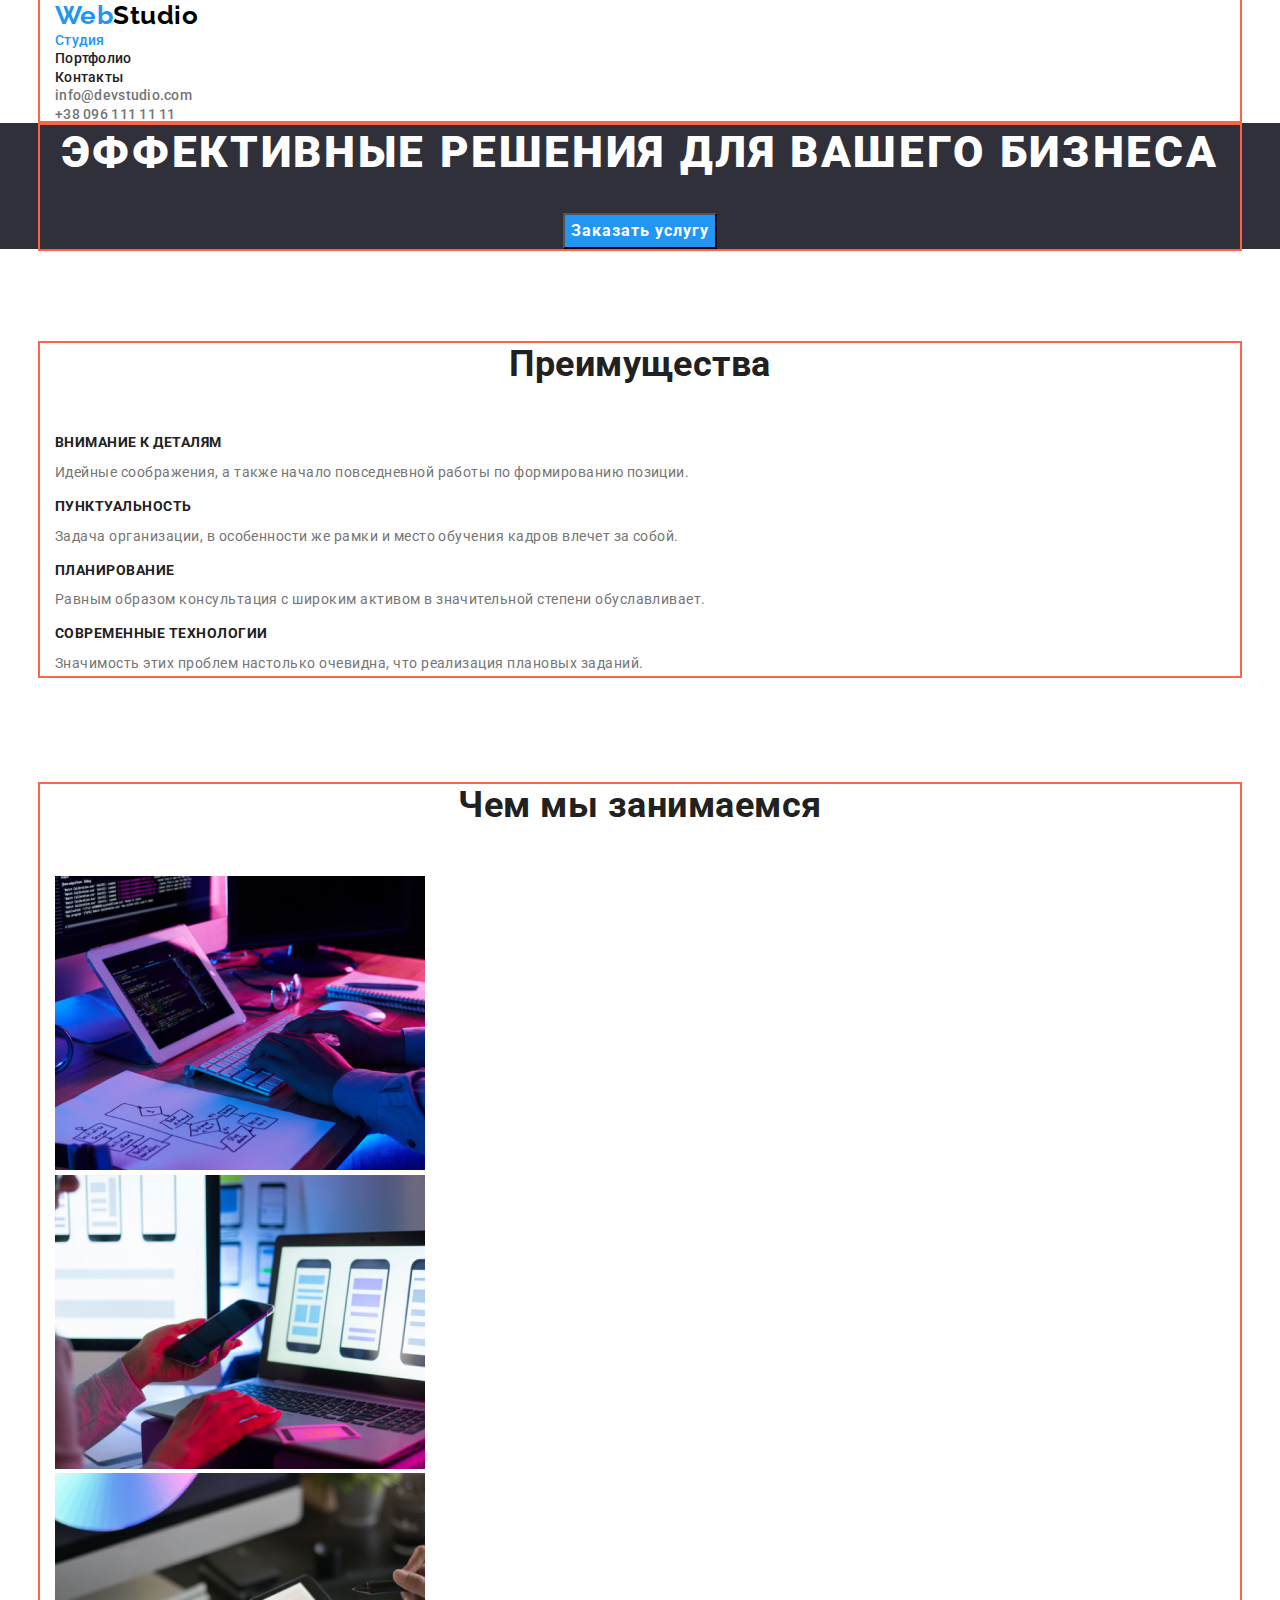
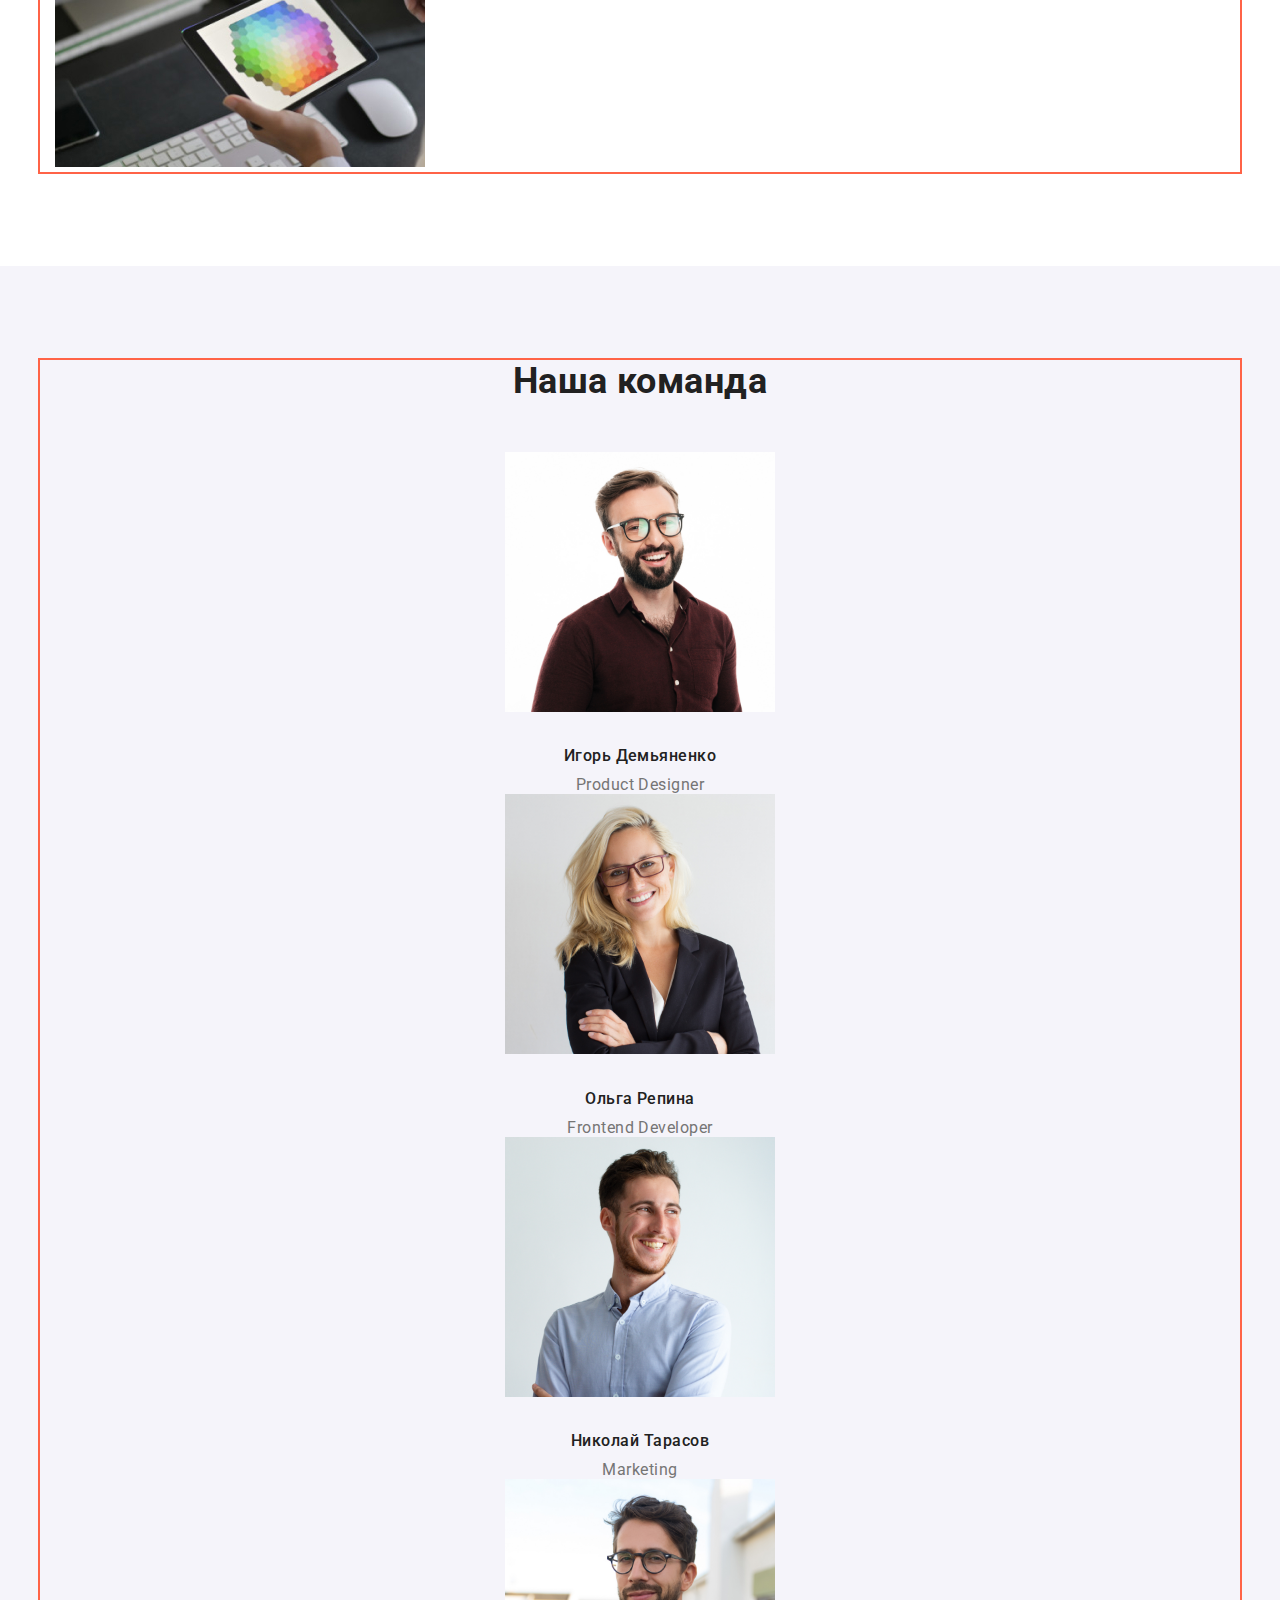
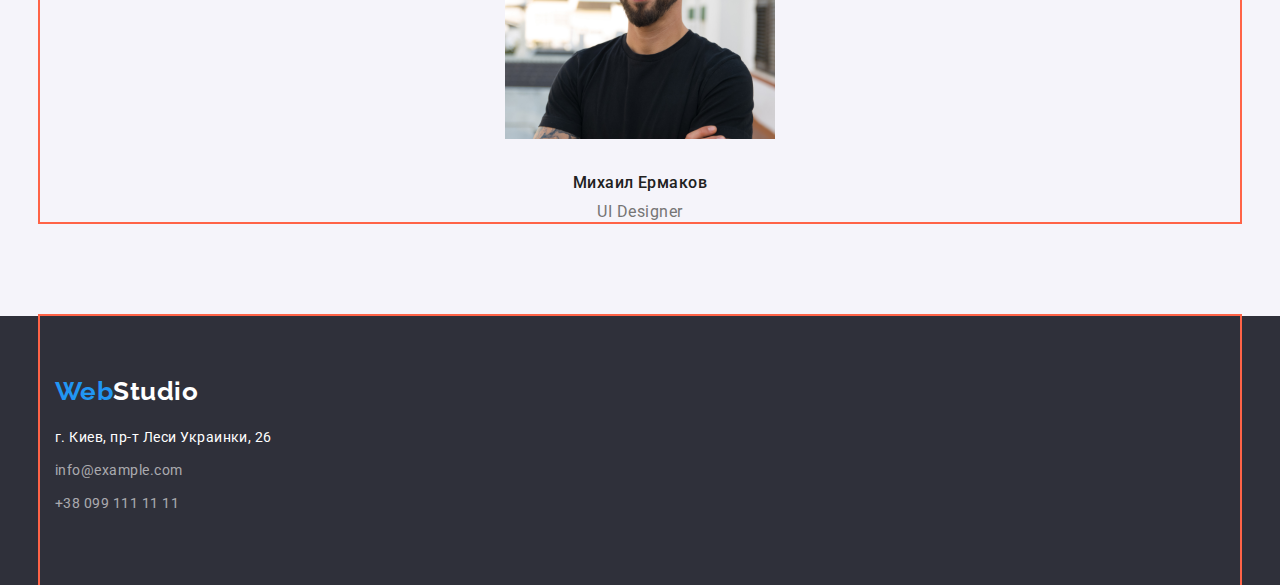
==== index.html @ 3b59aeab "клонирование репозитория из дз2" ====
<!DOCTYPE html>
<html lang="en">

<head>
    <meta charset="UTF-8">
    <meta http-equiv="X-UA-Compatible" content="IE=edge">
    <meta name="viewport" content="width=device-width, initial-scale=1.0">
    <title>Студия</title>    
    <link href="https://fonts.googleapis.com/css2?family=Raleway:wght@700&family=Roboto:wght@400;500;700;900&display=swap"
        rel="stylesheet">
    <link rel="stylesheet" href="https://cdnjs.cloudflare.com/ajax/libs/modern-normalize/1.1.0/modern-normalize.min.css">
    <link rel="stylesheet" href="./css/styles.css">
</head>

<body>
    <!--Шапка-->
    <header>
        <div class="container">
            <nav>
                <a href="/" class="logo"><span class="logo-accent">Web</span>Studio</a>
                <ul class="site-nav list">
                    <li><a href="./index.html" class="link current">Студия</a></li>
                    <li><a href="./portfolio.html" class="link">Портфолио</a></li>
                    <li><a href="" class="link">Контакты</a></li>
                </ul>
            </nav>
            <ul class="contacts list">
                <li><a href="mailto:info@devstudio.com" class="link">info@devstudio.com</a></li>
                <li><a href="tel:+380961111111" class="link">+38 096 111 11 11</a></li>
            </ul>
        </div>        
    </header>
    <main>
        <!--Герой-->
        <section class="hero">
            <div class="container">
                <h1 class="hero-title">Эффективные решения для вашего бизнеса</h1>
                <button type="button" class="button">Заказать услугу</button>
            </div>            
        </section>
        <!--Преимущества-->
        <section class="section advantages-section">
            <div class="container">
                <h2 class="section-title">Преимущества</h2>
                <ul class="advantages list">
                    <li>
                        <h3 class="title">Внимание к деталям</h3>
                        <p class="text">Идейные соображения, а также начало повседневной работы по формированию позиции.</p>
                    </li>
                    <li>
                        <h3 class="title">Пунктуальность</h3>
                        <p class="text">Задача организации, в особенности же рамки и место обучения кадров влечет за собой.</p>
                    </li>
                    <li>
                        <h3 class="title">Планирование</h3>
                        <p class="text">Равным образом консультация с широким активом в значительной степени обуславливает.</p>
                    </li>
                    <li>
                        <h3 class="title">Современные технологии</h3>
                        <p class="text">Значимость этих проблем настолько очевидна, что реализация плановых заданий.</p>
                    </li>
                </ul>
            </div>            
        </section>
        <!--Чем мы занимаемся-->
        <section class="section">
            <div class="container">
                <h2 class="whatwedo section-title">Чем мы занимаемся</h2>
                <ul class="list">
                    <li><img src="./images/development.jpg" alt="Разработка" width="370" height="294"></li>
                    <li><img src="./images/optimization.jpg" alt="Оптимизация" width="370" height="294"></li>
                    <li><img src="./images/design.jpg" alt="Дизайн" width="370" height="294"></li>
                </ul>
            </div>            
        </section>
        <!--Наша команда-->
        <section class="section ourteam">
            <div class="container">
                <h2 class="section-title">Наша команда</h2>
                <ul class="team list">
                    <li>
                        <img class="image" src="./images/productdesigner.jpg" alt="Игорь Демьяненко" width="270" height="260">
                        <h3 class="team-title">Игорь Демьяненко</h3>
                        <p class="text">Product Designer</p>
                    </li>
                    <li>
                        <img class="image" src="./images/frontenddeveloper.jpg" alt="Ольга Репина" width="270" height="260">
                        <h3 class="team-title">Ольга Репина</h3>
                        <p class="text">Frontend Developer</p>
                    </li>
                    <li>
                        <img class="image" src="./images/marketing.jpg" alt="Николай Тарасов" width="270" height="260">
                        <h3 class="team-title">Николай Тарасов</h3>
                        <p class="text">Marketing</p>
                    </li>
                    <li>
                        <img class="image" src="./images/uidesigner.jpg" alt="Михаил Ермаков" width="270" height="260">
                        <h3 class="team-title">Михаил Ермаков</h3>
                        <p class="text">UI Designer</p>
                    </li>
                </ul>
            </div>            
        </section>
    </main>
    <!--Подвал-->
    <footer class="footer">
        <div class="container">
            <a href="/" class="footer-logo"><span class="logo-accent">Web</span>Studio</a>
            <address>
                <ul class="footer-address list">
                    <li><a href="" class="link">г. Киев, пр-т Леси Украинки, 26</a></li>
                    <li><a href="mailto:info@example.com" class="contacts-link">info@example.com</a></li>
                    <li><a href="tel:+380991111111" class="contacts-link">+38 099 111 11 11</a></li>
                </ul>
            </address>
        </div>        
    </footer>
</body>

</html>
---- css/styles.css ----
body {
  background-color: var(--primery-white-color);
  color: var(--primery-text-color);
  font-family: Roboto, sans-serif;
  letter-spacing: 0.03em;
}

:root {
  --primery-text-color: #757575;
  --heading-text-color: #212121;
  --accent-color: #2196f3;
  --primery-white-color: #ffffff;
}

.list {
  list-style: none;
  padding: 0;
  margin: 0;
}

.container {
  width: 1200px;
  padding: 0 15px;
  margin: 0 auto;
  outline: 2px solid tomato;
}
/*Шапка*/
.logo {
  color: #000000;
  font-family: Raleway, sans-serif;
  font-weight: 700;
  font-size: 26px;
  line-height: 1.19;
  text-decoration: none;
}
.logo-accent {
  color: var(--accent-color);
}
.site-nav .link {
  color: var(--heading-text-color);
  font-weight: 500;
  font-size: 14px;
  line-height: 1.14;
  letter-spacing: 0.02em;
  text-decoration: none;
}
.site-nav .link:hover,
.site-nav .link:focus {
  color: var(--accent-color);
}
.site-nav .link.current {
  color: var(--accent-color);
}
.contacts .link {
  color: var(--primery-text-color);
  font-weight: 500;
  font-size: 14px;
  line-height: 1.14;
  letter-spacing: 0.02em;
  text-decoration: none;
}
.contacts .link:hover,
.contacts .link:focus {
  color: var(--accent-color);
}
/*Main*/
/*Герой*/
.hero {
  background-color: #2f303a;
  text-align: center;
}
.hero-title {
  margin-top: 0;
  margin-bottom: 30px;
  color: var(--primery-white-color);
  font-weight: 900;
  font-size: 44px;
  line-height: 1.36;
  letter-spacing: 0.06em;
  text-transform: uppercase;
}
.button {
  color: var(--primery-white-color);
  background-color: var(--accent-color);
  font-family: inherit;
  font-weight: 700;
  font-size: 16px;
  line-height: 1.87;
  letter-spacing: 0.06em;
}
/*section*/
.section {
  padding-top: 94px;
  padding-bottom: 94px;
}
.section-title {
  margin-top: 0;
  margin-bottom: 50px;
  color: var(--heading-text-color);
  font-weight: 700;
  font-size: 36px;
  line-height: 1.17;
  text-align: center;
}
/*Преимущества*/
.advantages-section {
  padding-bottom: 0;
}
.advantages .title {
  margin-top: 0;
  margin-bottom: 10px;
  color: var(--heading-text-color);
  font-weight: 700;
  font-size: 14px;
  line-height: 1.14;
  text-transform: uppercase;
}
.advantages .text {
  margin-top: 0;
  font-weight: 400;
  font-size: 14px;
  line-height: 1.71;
}
/*Чем мы занимаемся?*/
.whatwedo {
}

/*Наша команда*/
.ourteam {
  background-color: #f5f4fa;
}
.team {
  text-align: center;
}
.team .image {
  margin-top: 0;
  margin-bottom: 30px;
}
.team-title {
  margin-top: 0;
  margin-bottom: 10px;
  color: var(--heading-text-color);
  font-weight: 500;
  font-size: 16px;
  line-height: 1.19;
}
.team .text {
  margin-top: 0;
  margin-bottom: 0;
  font-weight: 400;
  font-size: 16px;
  line-height: 1.19;
}

/*Footer*/
.footer {
  background-color: #2f303a;
}
.footer .container {
  padding-top: 60px;
  padding-bottom: 60px;
}
.footer-logo {
  display: inline-block;
  margin-top: 0;
  margin-bottom: 20px;
  color: var(--primery-white-color);
  font-family: Raleway, sans-serif;
  font-weight: 700;
  font-size: 26px;
  line-height: 1.19;
  text-decoration: none;
}
.footer-address .link {
  display: inline-block;
  margin-top: 0;
  margin-bottom: 9px;
  color: var(--primery-white-color);
  font-style: normal;
  font-weight: 400;
  font-size: 14px;
  line-height: 1.71;
  text-decoration: none;
}
.footer-address .contacts-link {
  display: inline-block;
  margin-top: 0;
  margin-bottom: 9px;
  color: rgba(255, 255, 255, 0.6);
  font-style: normal;
  font-weight: 400;
  font-size: 14px;
  line-height: 1.71;
  text-decoration: none;
}
/*Portfolio*/
.filter .button {
  color: var(--heading-text-color);
  background-color: #f5f4fa;
  font-family: inherit;
  font-weight: 500;
  font-size: 16px;
  line-height: 1.62;
  letter-spacing: inherit;
}

.filter .button:hover,
.filter .button:focus {
  color: var(--primery-white-color);
  background-color: var(--accent-color);
}
.portfolio .title {
  color: var(--heading-text-color);
  font-weight: 700;
  font-size: 18px;
  line-height: 2;
  letter-spacing: 0.06em;
}
.portfolio .link {
  text-decoration: none;
}
.portfolio .text {
  color: var(--primery-text-color);
  font-weight: 400;
  font-size: 16px;
  line-height: 1.87;
}
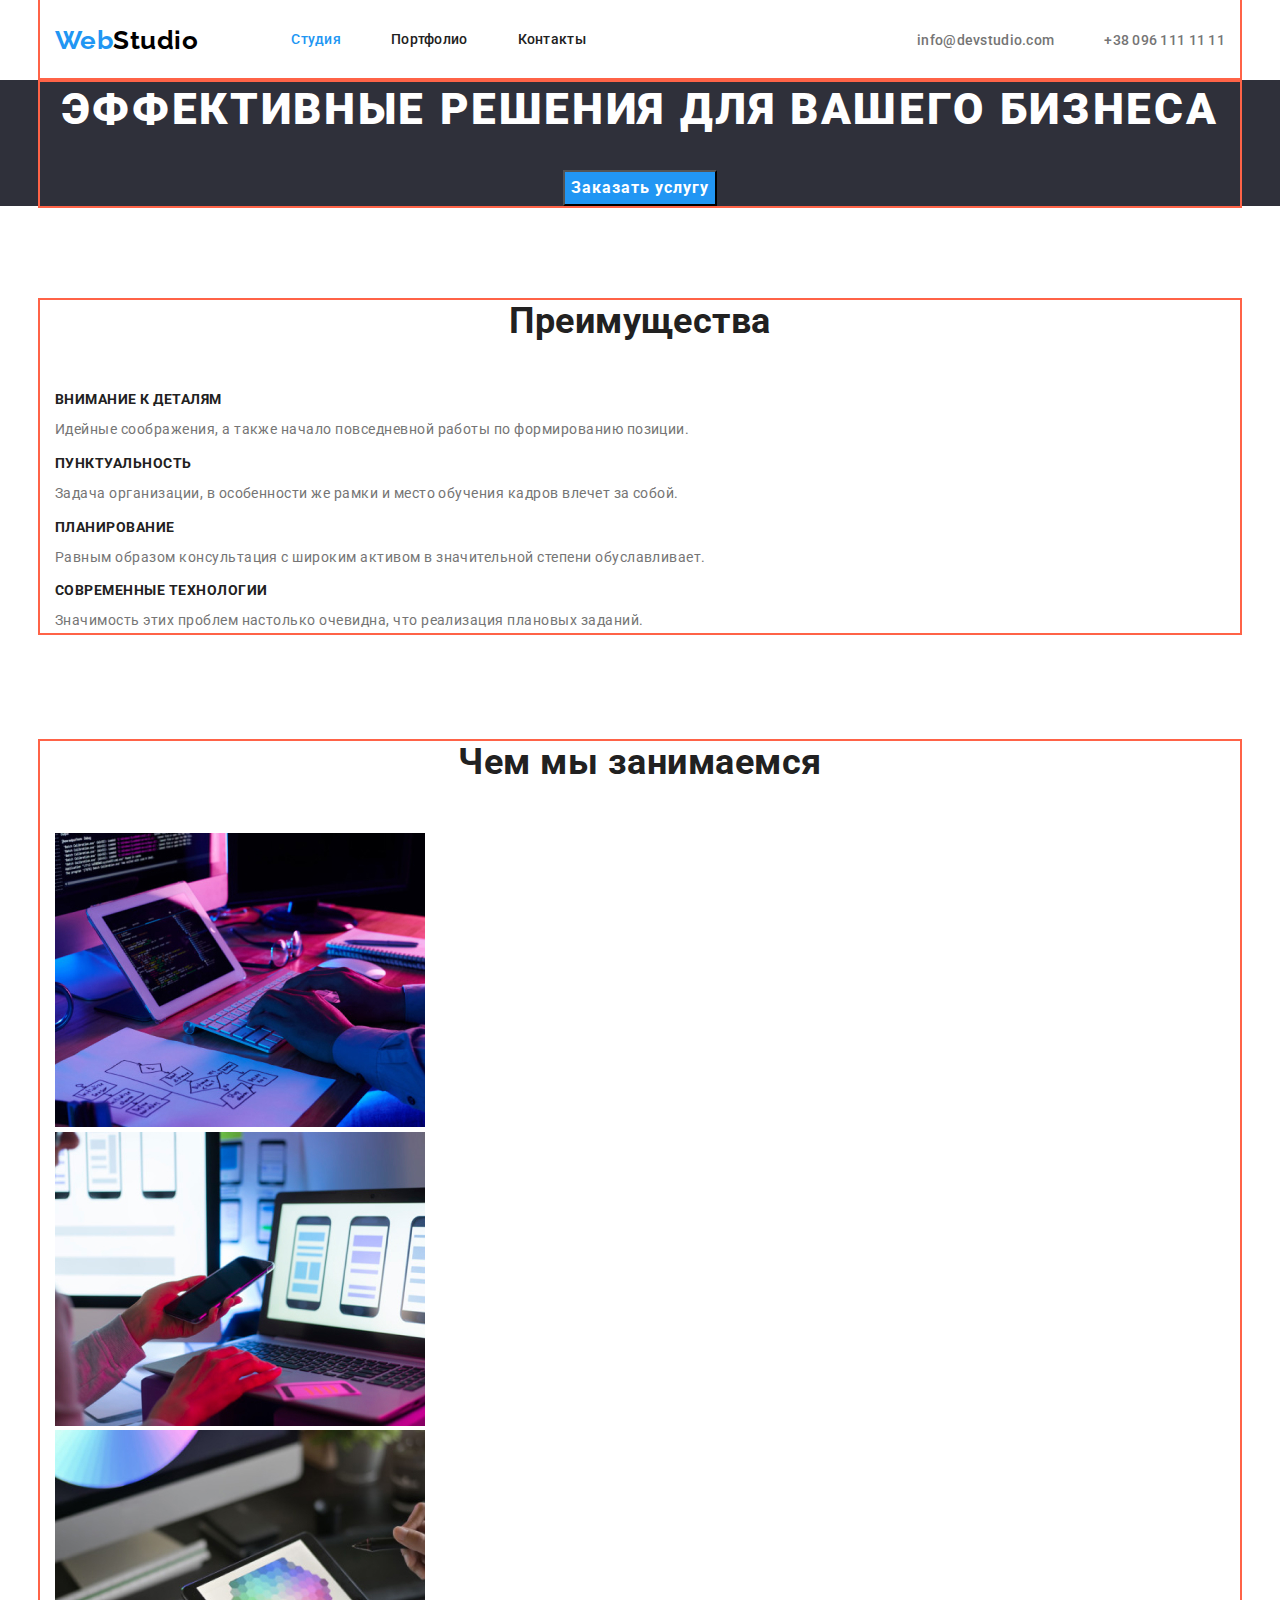
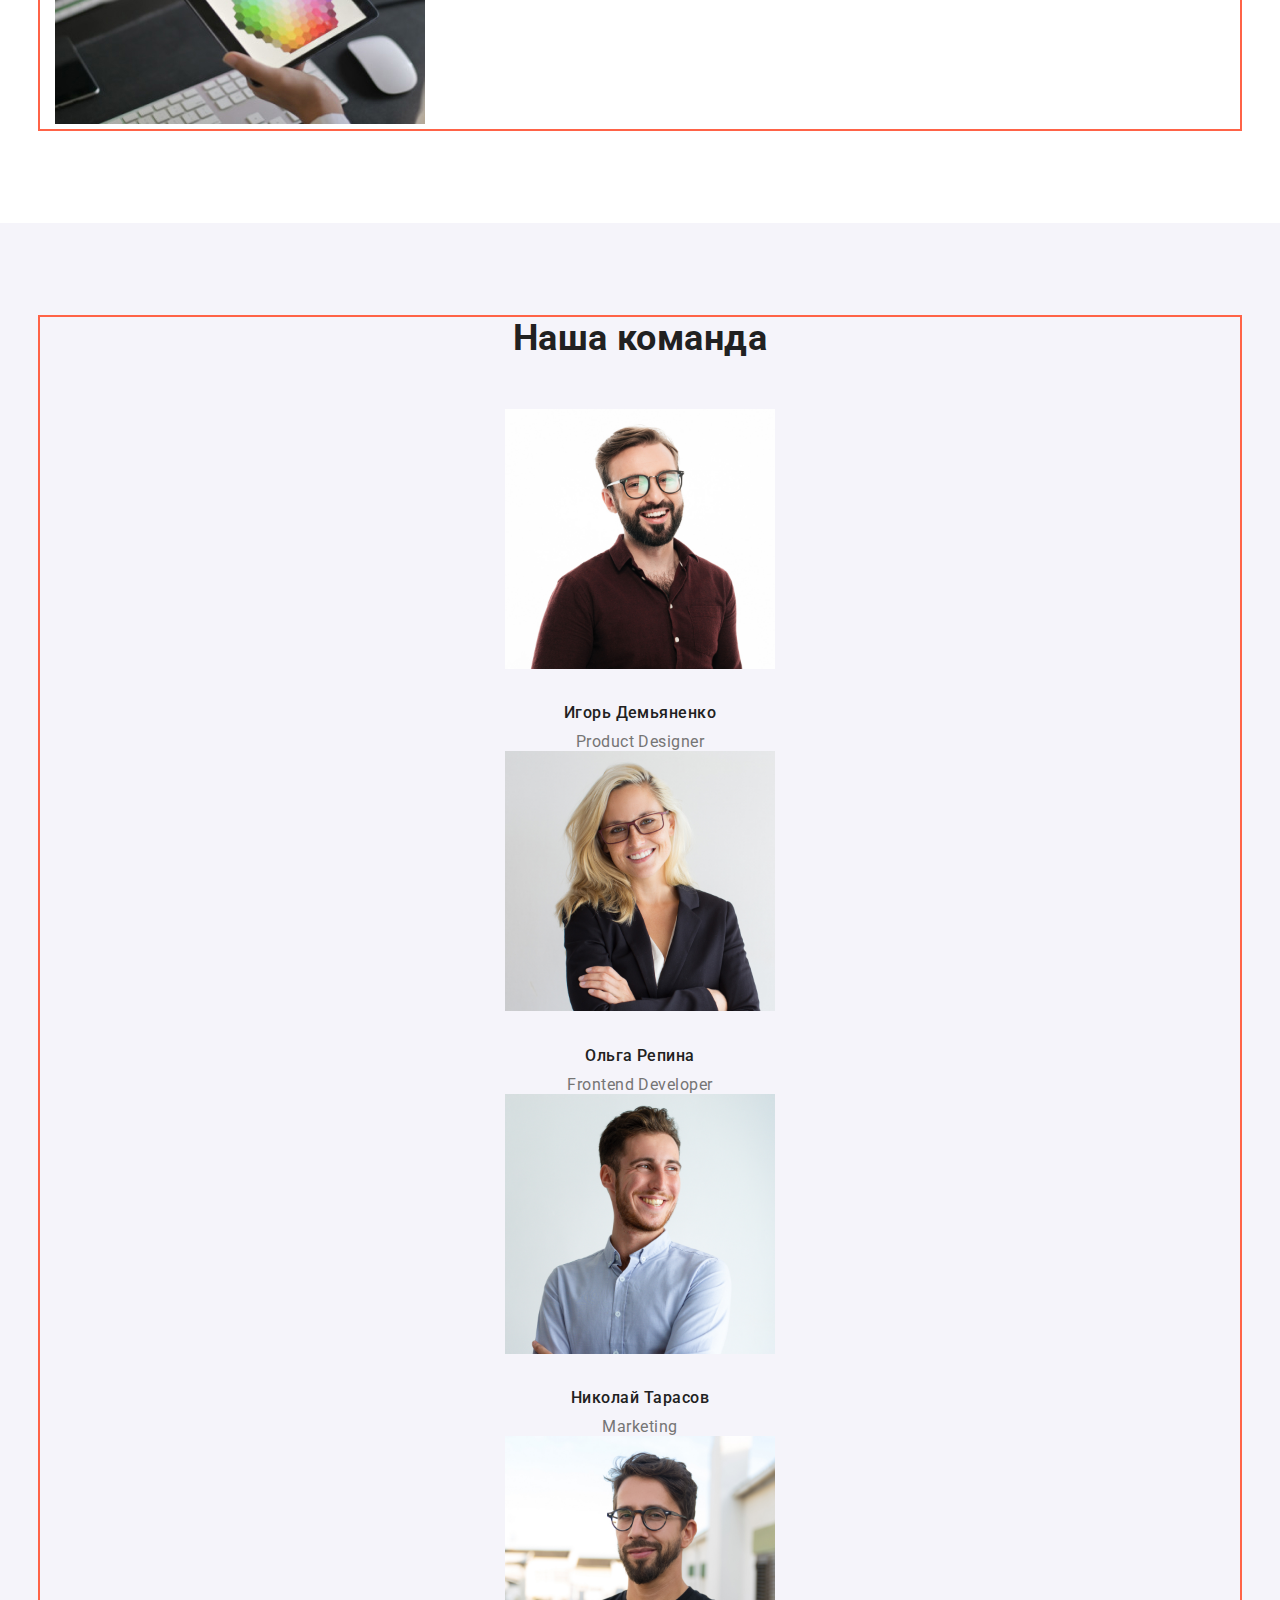
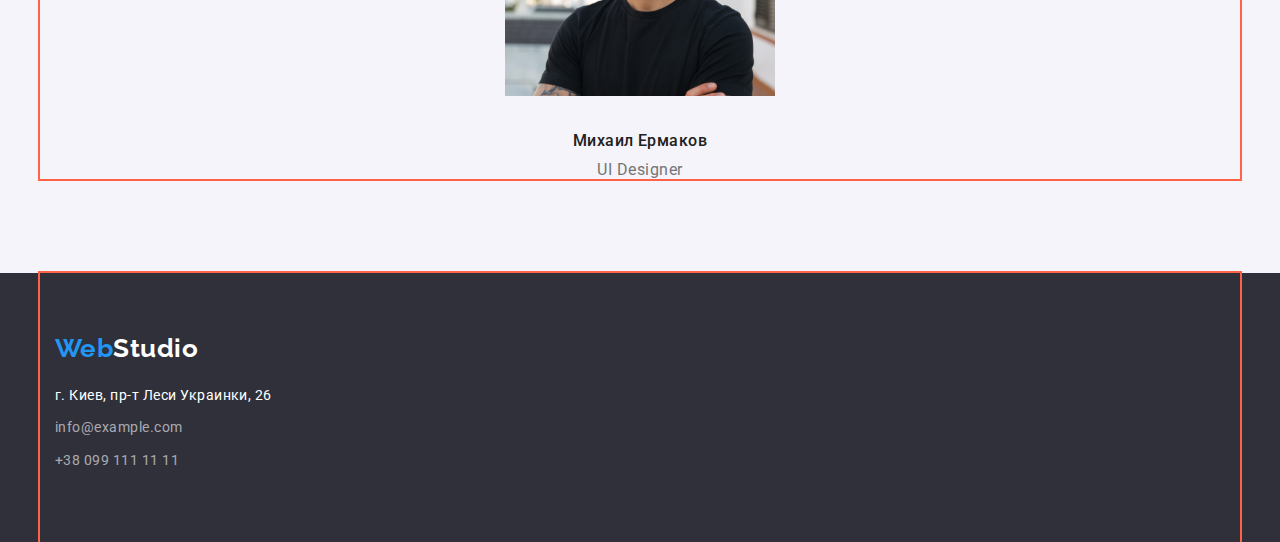
==== commit fb7eac47: "добавил в header flex" ====
--- a/index.html
+++ b/index.html
@@ -15,18 +15,16 @@
 <body>
     <!--Шапка-->
     <header>
-        <div class="container">
-            <nav>
-                <a href="/" class="logo"><span class="logo-accent">Web</span>Studio</a>
-                <ul class="site-nav list">
-                    <li><a href="./index.html" class="link current">Студия</a></li>
-                    <li><a href="./portfolio.html" class="link">Портфолио</a></li>
-                    <li><a href="" class="link">Контакты</a></li>
-                </ul>
-            </nav>
-            <ul class="contacts list">
-                <li><a href="mailto:info@devstudio.com" class="link">info@devstudio.com</a></li>
-                <li><a href="tel:+380961111111" class="link">+38 096 111 11 11</a></li>
+        <div class="container header-container">
+            <a href="/" class="logo "><span class="logo-accent">Web</span>Studio</a>
+             <ul class="site-nav list ">
+                    <li class="item"><a href="./index.html" class="link current">Студия</a></li>
+                    <li class="item"><a href="./portfolio.html" class="link">Портфолио</a></li>
+                    <li class="item"><a href="" class="link">Контакты</a></li>
+            </ul>
+             <ul class="contacts list ">
+                <li class="item"><a href="mailto:info@devstudio.com" class="link">info@devstudio.com</a></li>
+                <li class="item"><a href="tel:+380961111111" class="link">+38 096 111 11 11</a></li>
             </ul>
         </div>        
     </header>
--- a/css/styles.css
+++ b/css/styles.css
@@ -25,6 +25,10 @@
   outline: 2px solid tomato;
 }
 /*Шапка*/
+.header-container {
+  display: flex;
+  align-items: center;
+}
 .logo {
   color: #000000;
   font-family: Raleway, sans-serif;
@@ -36,7 +40,18 @@
 .logo-accent {
   color: var(--accent-color);
 }
+.site-nav {
+  display: flex;
+  margin-left: 93px;
+}
+.site-nav .item + .item {
+  margin-left: 50px;
+}
 .site-nav .link {
+  display: block;
+  padding-top: 32px;
+  padding-bottom: 32px;
+
   color: var(--heading-text-color);
   font-weight: 500;
   font-size: 14px;
@@ -50,6 +65,13 @@
 }
 .site-nav .link.current {
   color: var(--accent-color);
+}
+.contacts {
+  display: flex;
+  margin-left: auto;
+}
+.contacts .item + .item {
+  margin-left: 50px;
 }
 .contacts .link {
   color: var(--primery-text-color);
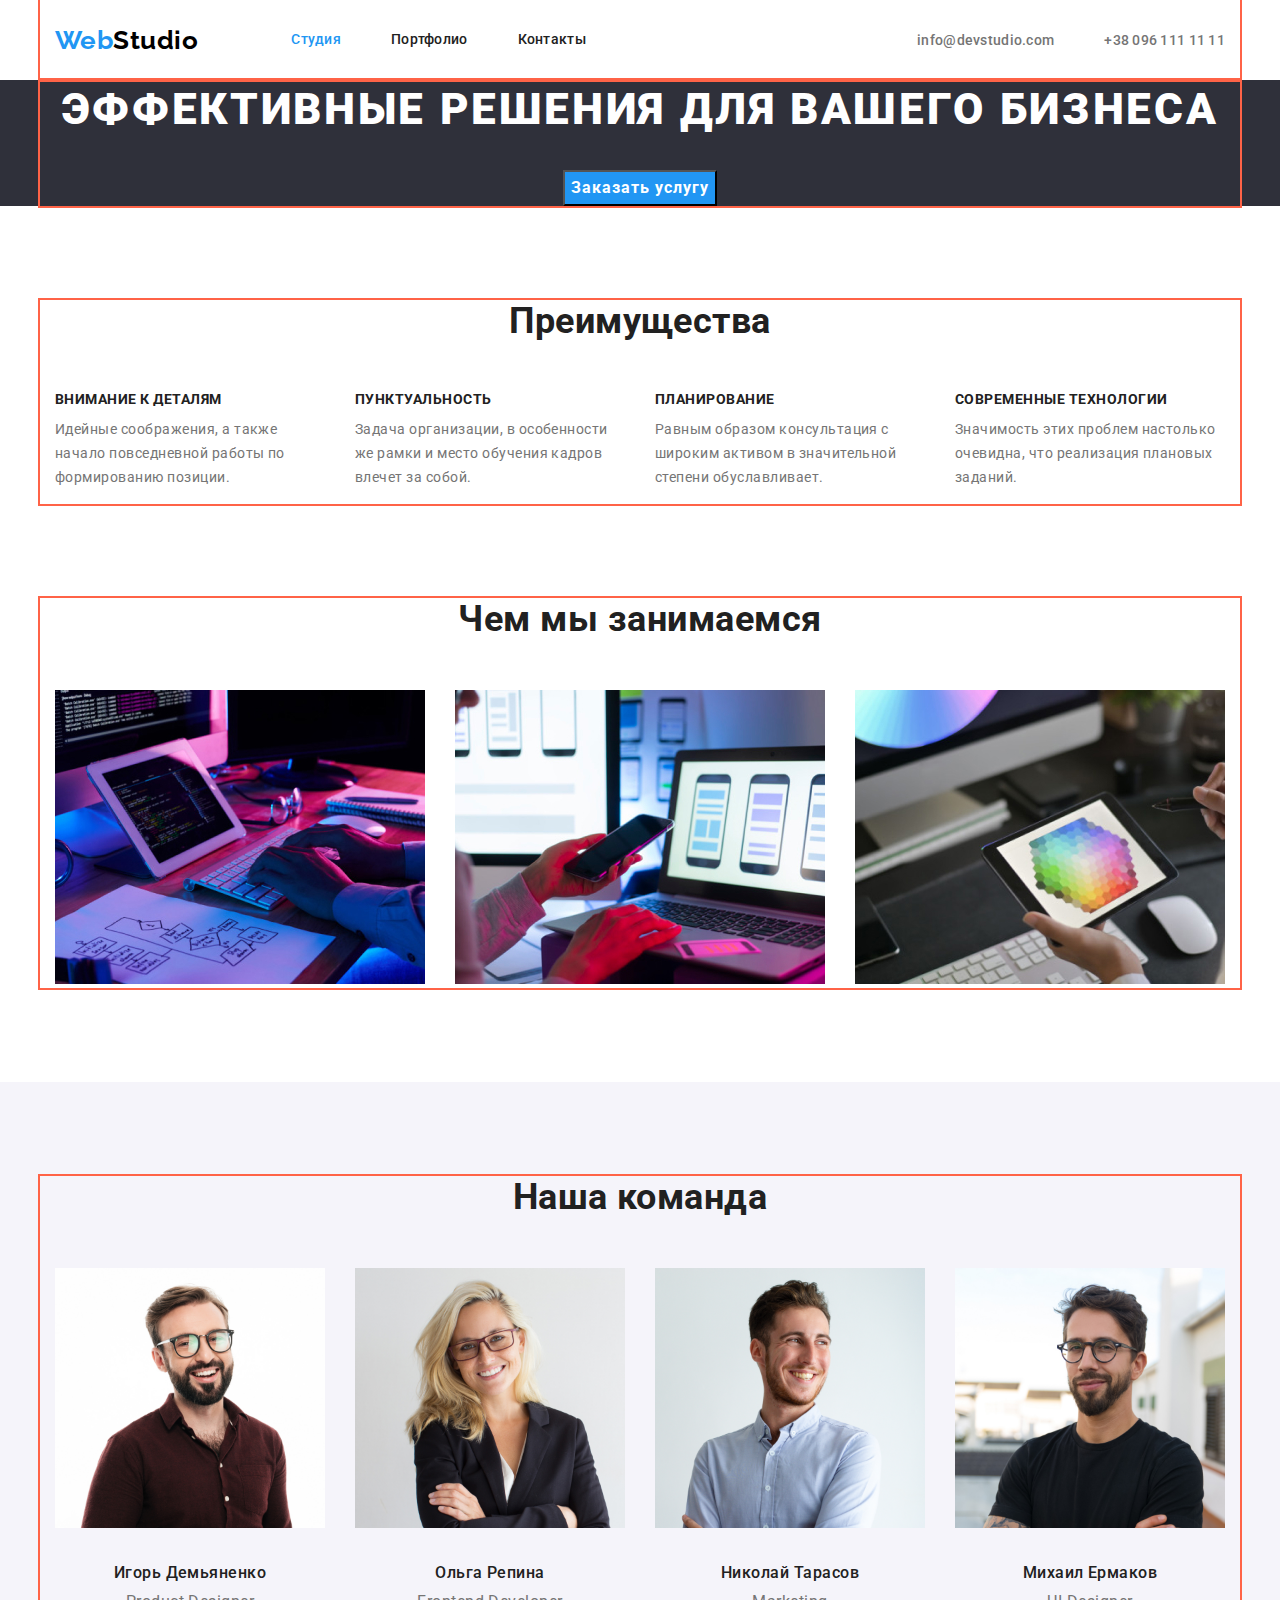
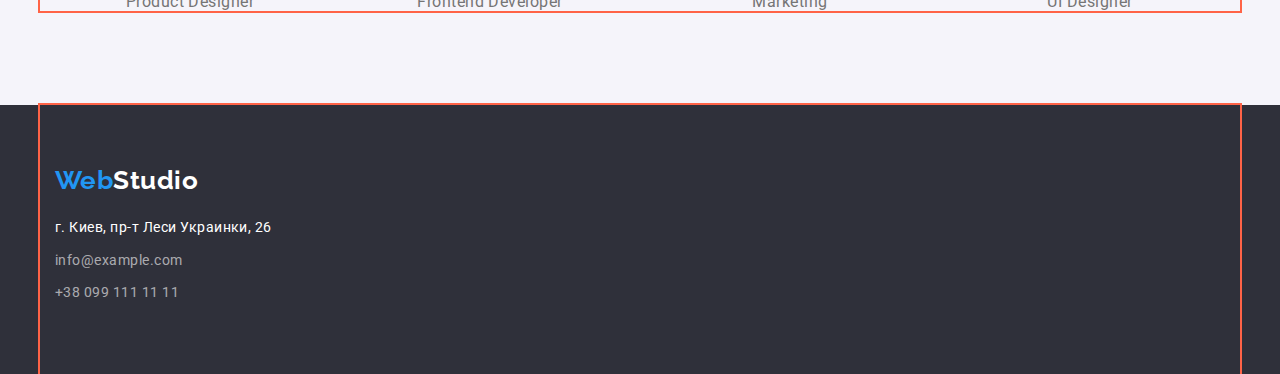
==== commit e032d5ee: "flex для index" ====
--- a/index.html
+++ b/index.html
@@ -16,12 +16,14 @@
     <!--Шапка-->
     <header>
         <div class="container header-container">
+            <nav class="nav-flex" >
             <a href="/" class="logo "><span class="logo-accent">Web</span>Studio</a>
              <ul class="site-nav list ">
                     <li class="item"><a href="./index.html" class="link current">Студия</a></li>
                     <li class="item"><a href="./portfolio.html" class="link">Портфолио</a></li>
                     <li class="item"><a href="" class="link">Контакты</a></li>
             </ul>
+            </nav>
              <ul class="contacts list ">
                 <li class="item"><a href="mailto:info@devstudio.com" class="link">info@devstudio.com</a></li>
                 <li class="item"><a href="tel:+380961111111" class="link">+38 096 111 11 11</a></li>
@@ -41,19 +43,19 @@
             <div class="container">
                 <h2 class="section-title">Преимущества</h2>
                 <ul class="advantages list">
-                    <li>
+                    <li class="item">
                         <h3 class="title">Внимание к деталям</h3>
                         <p class="text">Идейные соображения, а также начало повседневной работы по формированию позиции.</p>
                     </li>
-                    <li>
+                    <li class="item">
                         <h3 class="title">Пунктуальность</h3>
                         <p class="text">Задача организации, в особенности же рамки и место обучения кадров влечет за собой.</p>
                     </li>
-                    <li>
+                    <li class="item">
                         <h3 class="title">Планирование</h3>
                         <p class="text">Равным образом консультация с широким активом в значительной степени обуславливает.</p>
                     </li>
-                    <li>
+                    <li class="item">
                         <h3 class="title">Современные технологии</h3>
                         <p class="text">Значимость этих проблем настолько очевидна, что реализация плановых заданий.</p>
                     </li>
@@ -63,11 +65,11 @@
         <!--Чем мы занимаемся-->
         <section class="section">
             <div class="container">
-                <h2 class="whatwedo section-title">Чем мы занимаемся</h2>
-                <ul class="list">
-                    <li><img src="./images/development.jpg" alt="Разработка" width="370" height="294"></li>
-                    <li><img src="./images/optimization.jpg" alt="Оптимизация" width="370" height="294"></li>
-                    <li><img src="./images/design.jpg" alt="Дизайн" width="370" height="294"></li>
+                <h2 class=" section-title">Чем мы занимаемся</h2>
+                <ul class="whatwedo list">
+                    <li class="item"><img src="./images/development.jpg" alt="Разработка" width="370" height="294"></li>
+                    <li class="item"><img src="./images/optimization.jpg" alt="Оптимизация" width="370" height="294"></li>
+                    <li class="item"><img src="./images/design.jpg" alt="Дизайн" width="370" height="294"></li>
                 </ul>
             </div>            
         </section>
@@ -76,22 +78,22 @@
             <div class="container">
                 <h2 class="section-title">Наша команда</h2>
                 <ul class="team list">
-                    <li>
+                    <li class="item">
                         <img class="image" src="./images/productdesigner.jpg" alt="Игорь Демьяненко" width="270" height="260">
                         <h3 class="team-title">Игорь Демьяненко</h3>
                         <p class="text">Product Designer</p>
                     </li>
-                    <li>
+                    <li class="item">
                         <img class="image" src="./images/frontenddeveloper.jpg" alt="Ольга Репина" width="270" height="260">
                         <h3 class="team-title">Ольга Репина</h3>
                         <p class="text">Frontend Developer</p>
                     </li>
-                    <li>
+                    <li class="item">
                         <img class="image" src="./images/marketing.jpg" alt="Николай Тарасов" width="270" height="260">
                         <h3 class="team-title">Николай Тарасов</h3>
                         <p class="text">Marketing</p>
                     </li>
-                    <li>
+                    <li class="item">
                         <img class="image" src="./images/uidesigner.jpg" alt="Михаил Ермаков" width="270" height="260">
                         <h3 class="team-title">Михаил Ермаков</h3>
                         <p class="text">UI Designer</p>
--- a/css/styles.css
+++ b/css/styles.css
@@ -29,6 +29,10 @@
   display: flex;
   align-items: center;
 }
+.nav-flex {
+  display: flex;
+  align-items: center;
+}
 .logo {
   color: #000000;
   font-family: Raleway, sans-serif;
@@ -128,6 +132,18 @@
 .advantages-section {
   padding-bottom: 0;
 }
+.advantages {
+  display: flex;
+  flex-wrap: wrap;
+}
+.advantages .item {
+  width: 270px;
+  margin-right: 30px;
+}
+.advantages .item:nth-child(4n) {
+  margin-right: 0;
+}
+
 .advantages .title {
   margin-top: 0;
   margin-bottom: 10px;
@@ -145,20 +161,37 @@
 }
 /*Чем мы занимаемся?*/
 .whatwedo {
-}
-
+  display: flex;
+  flex-wrap: wrap;
+}
+.whatwedo .item {
+  width: 370px;
+  margin-right: 30px;
+}
+.whatwedo .item:nth-child(3n) {
+  margin-right: 0;
+}
 /*Наша команда*/
 .ourteam {
   background-color: #f5f4fa;
 }
 .team {
-  text-align: center;
+  display: flex;
+  flex-wrap: wrap;
+}
+.team .item {
+  width: 270px;
+  margin-right: 30px;
+}
+.team .item:nth-child(4n) {
+  margin-right: 0;
 }
 .team .image {
   margin-top: 0;
   margin-bottom: 30px;
 }
 .team-title {
+  text-align: center;
   margin-top: 0;
   margin-bottom: 10px;
   color: var(--heading-text-color);
@@ -167,6 +200,7 @@
   line-height: 1.19;
 }
 .team .text {
+  text-align: center;
   margin-top: 0;
   margin-bottom: 0;
   font-weight: 400;
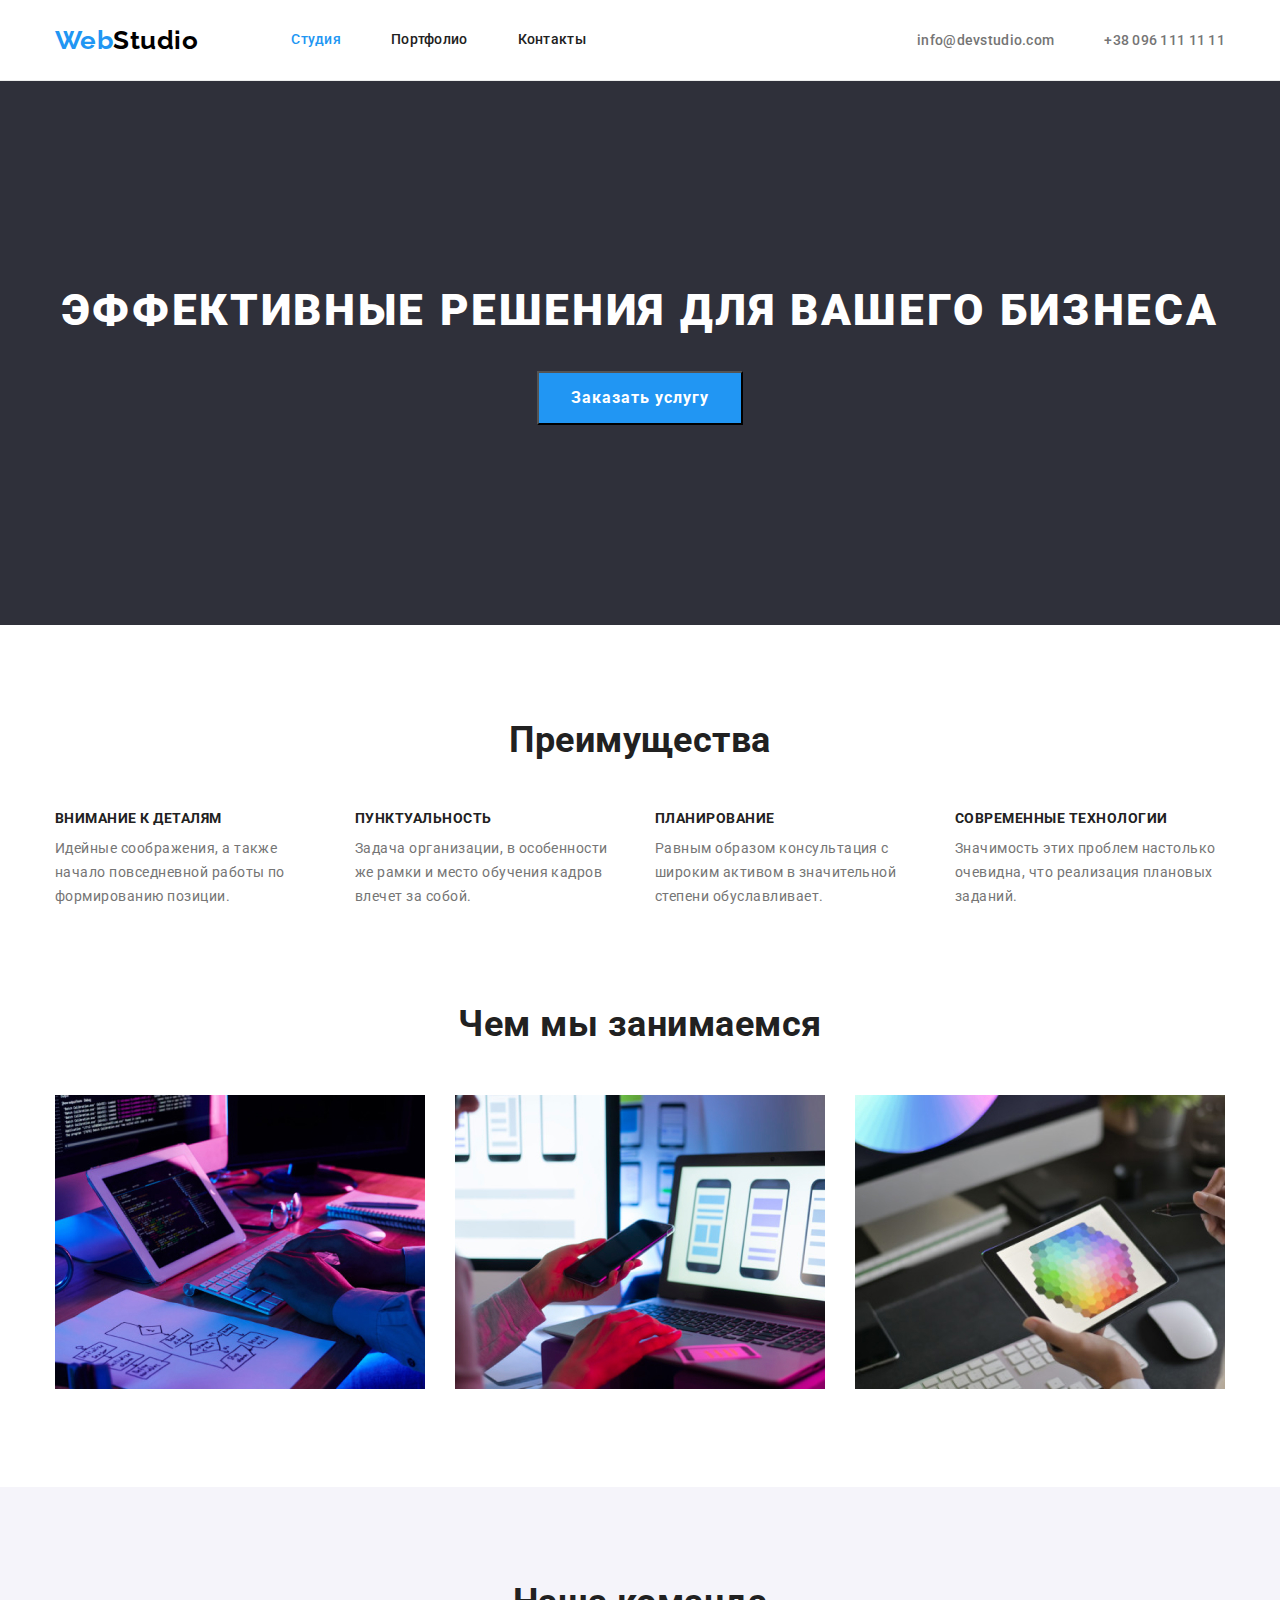
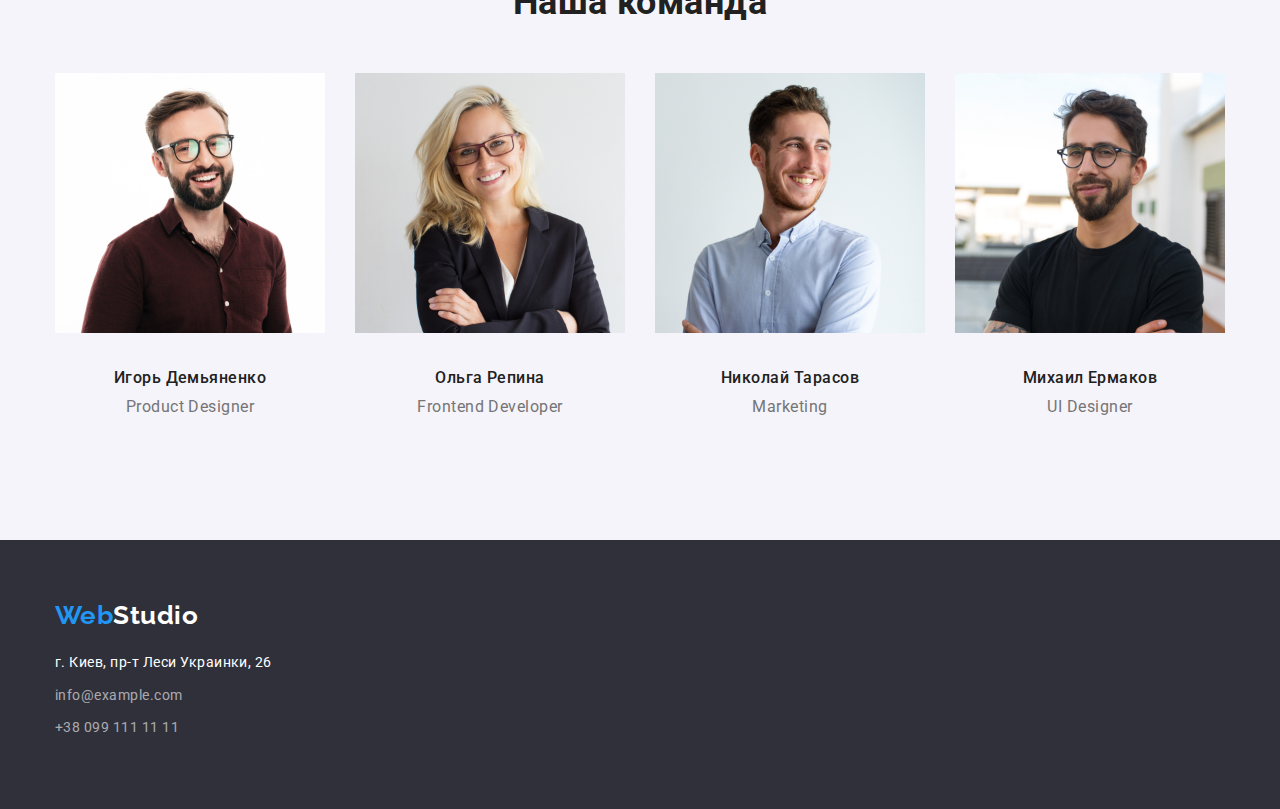
==== commit a90fc53e: "правки по д\з" ====
--- a/index.html
+++ b/index.html
@@ -14,7 +14,7 @@
 
 <body>
     <!--Шапка-->
-    <header>
+    <header class="header">
         <div class="container header-container">
             <nav class="nav-flex" >
             <a href="/" class="logo "><span class="logo-accent">Web</span>Studio</a>
@@ -80,23 +80,31 @@
                 <ul class="team list">
                     <li class="item">
                         <img class="image" src="./images/productdesigner.jpg" alt="Игорь Демьяненко" width="270" height="260">
-                        <h3 class="team-title">Игорь Демьяненко</h3>
-                        <p class="text">Product Designer</p>
+                        <div class="team-description">
+                            <h3 class="team-title">Игорь Демьяненко</h3>
+                            <p class="text">Product Designer</p>
+                        </div>                        
                     </li>
                     <li class="item">
                         <img class="image" src="./images/frontenddeveloper.jpg" alt="Ольга Репина" width="270" height="260">
-                        <h3 class="team-title">Ольга Репина</h3>
-                        <p class="text">Frontend Developer</p>
+                        <div class="team-description">
+                            <h3 class="team-title">Ольга Репина</h3>
+                            <p class="text">Frontend Developer</p>
+                        </div>                        
                     </li>
                     <li class="item">
                         <img class="image" src="./images/marketing.jpg" alt="Николай Тарасов" width="270" height="260">
-                        <h3 class="team-title">Николай Тарасов</h3>
-                        <p class="text">Marketing</p>
+                        <div class="team-description">
+                            <h3 class="team-title">Николай Тарасов</h3>
+                            <p class="text">Marketing</p>
+                        </div>                        
                     </li>
                     <li class="item">
                         <img class="image" src="./images/uidesigner.jpg" alt="Михаил Ермаков" width="270" height="260">
-                        <h3 class="team-title">Михаил Ермаков</h3>
-                        <p class="text">UI Designer</p>
+                        <div class="team-description">
+                            <h3 class="team-title">Михаил Ермаков</h3>
+                            <p class="text">UI Designer</p>
+                        </div>                        
                     </li>
                 </ul>
             </div>            
--- a/css/styles.css
+++ b/css/styles.css
@@ -11,7 +11,9 @@
   --accent-color: #2196f3;
   --primery-white-color: #ffffff;
 }
-
+h1, h2, h3, h4, h5, h6, p{
+  margin: 0;
+}
 .list {
   list-style: none;
   padding: 0;
@@ -22,12 +24,14 @@
   width: 1200px;
   padding: 0 15px;
   margin: 0 auto;
-  outline: 2px solid tomato;
 }
 /*Шапка*/
+.header{
+ border-bottom: 1px solid #ECECEC;
+}
 .header-container {
   display: flex;
-  align-items: center;
+  align-items: center; 
 }
 .nav-flex {
   display: flex;
@@ -95,6 +99,10 @@
   background-color: #2f303a;
   text-align: center;
 }
+.hero .container{
+  padding-top: 200px;
+  padding-bottom: 200px;
+}
 .hero-title {
   margin-top: 0;
   margin-bottom: 30px;
@@ -106,6 +114,10 @@
   text-transform: uppercase;
 }
 .button {
+  padding-top: 10px;
+  padding-right: 32px;
+  padding-bottom: 10px;
+  padding-left: 32px;
   color: var(--primery-white-color);
   background-color: var(--accent-color);
   font-family: inherit;
@@ -138,10 +150,9 @@
 }
 .advantages .item {
   width: 270px;
-  margin-right: 30px;
-}
-.advantages .item:nth-child(4n) {
-  margin-right: 0;
+}
+.advantages .item + .item {
+  margin-left: 30px;
 }
 
 .advantages .title {
@@ -166,10 +177,9 @@
 }
 .whatwedo .item {
   width: 370px;
-  margin-right: 30px;
-}
-.whatwedo .item:nth-child(3n) {
-  margin-right: 0;
+}
+.whatwedo .item + .item {
+  margin-left: 30px;
 }
 /*Наша команда*/
 .ourteam {
@@ -180,15 +190,19 @@
   flex-wrap: wrap;
 }
 .team .item {
-  width: 270px;
-  margin-right: 30px;
-}
-.team .item:nth-child(4n) {
-  margin-right: 0;
+  width: 270px;  
+}
+.team .item + .item{
+  margin-left: 30px;
+}
 }
 .team .image {
   margin-top: 0;
-  margin-bottom: 30px;
+  margin-bottom: 0;
+}
+.team-description{
+  padding-top: 30px;
+  padding-bottom: 30px;
 }
 .team-title {
   text-align: center;
@@ -210,12 +224,11 @@
 
 /*Footer*/
 .footer {
-  background-color: #2f303a;
-}
-.footer .container {
   padding-top: 60px;
   padding-bottom: 60px;
-}
+  background-color: #2f303a;
+}
+
 .footer-logo {
   display: inline-block;
   margin-top: 0;
@@ -250,7 +263,22 @@
   text-decoration: none;
 }
 /*Portfolio*/
+
+.filter {
+  display: flex;
+  justify-content: center;
+  margin-bottom: 50px;
+}
+
+.filter .item + .item {
+  margin-left: 8px;
+}
+
 .filter .button {
+  padding-top: 6px;
+  padding-right: 22px;
+  padding-bottom: 6px;
+  padding-left: 22px;
   color: var(--heading-text-color);
   background-color: #f5f4fa;
   font-family: inherit;
@@ -265,7 +293,27 @@
   color: var(--primery-white-color);
   background-color: var(--accent-color);
 }
-.portfolio .title {
+
+/*Работы*/
+
+.portfolio {
+  display: flex;
+  flex-wrap: wrap;
+}
+.portfolio .item {
+  width: 370px;
+  margin-right: 30px;
+  margin-bottom: 30px;
+  
+}
+.portfolio .item:nth-child(3n) {
+  margin-right: 0;
+}
+.portfolio .item:nth-last-child(-n + 3) {
+  margin-bottom: 0;
+}
+.portfolio .title {  
+  margin-bottom: 4px;
   color: var(--heading-text-color);
   font-weight: 700;
   font-size: 18px;
@@ -275,9 +323,22 @@
 .portfolio .link {
   text-decoration: none;
 }
-.portfolio .text {
+.portfolio .text {  
   color: var(--primery-text-color);
   font-weight: 400;
   font-size: 16px;
   line-height: 1.87;
 }
+.card-img{
+  display: block;
+  margin: 0;
+}
+.card-border{
+  padding-top: 20px;
+  padding-right: 24px;
+  padding-bottom: 20px;
+  padding-left: 24px;
+  border-right: solid 1px #EEEEEE;
+  border-bottom: solid 1px #EEEEEE;
+  border-left: solid 1px #EEEEEE;
+}
